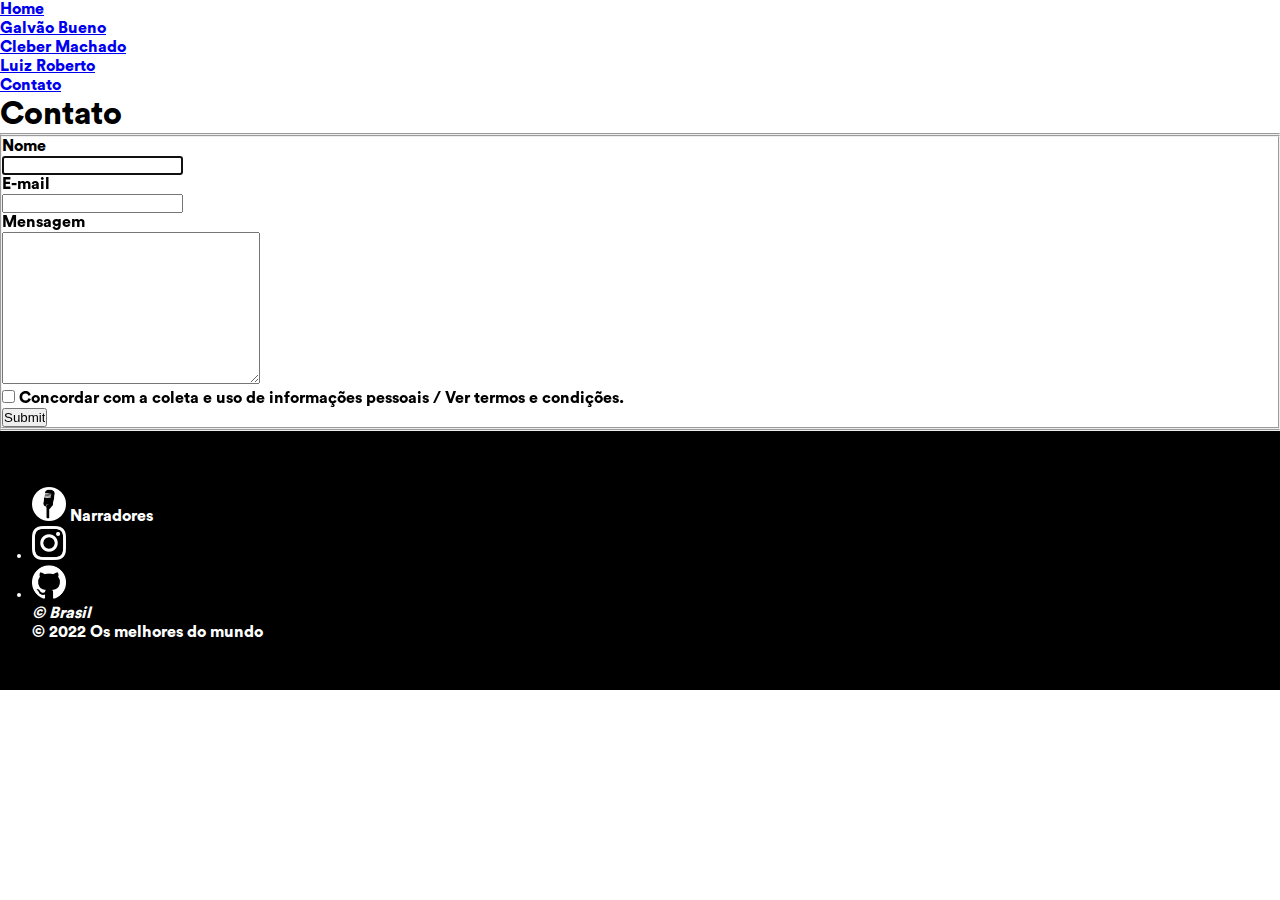
==== pages/contact.html @ 4b18e1a1 "Home-feita" ====
<!DOCTYPE html>
<html lang="en">
<head>
    <meta charset="UTF-8">
    <meta http-equiv="X-UA-Compatible" content="IE=edge">
    <meta name="viewport" content="width=device-width, initial-scale=1.0">
    <meta name="author" content="Kauã Lima">
    <meta name="description" content="Essa página é destinada alguns narradores que o autor aprecia e adimira. A pagina tem um foco entretivo e informativo">
    <title>Contact</title>
    <link rel="stylesheet" href="../media/main.css" type="text/css">
    <link rel="icon" href="../media/images/icon-microfone.png" type="image/x-icon">
</head>
<body>
    <header>
        <nav>
            <ul>
                <li><a href="/">Home</a></li>
                <li><a href="../pages/page2.html">Galvão Bueno</a></li>
                <li><a href="../pages/page3.html">Cleber Machado</a></li>
                <li><a href="../pages/page4.html">Luiz Roberto</a></li>
                <li><a href="#">Contato</a></li>
            </ul>
        </nav>

        <h1>Contato</h1> 
    </header>

    <hr>

    <main>
        <article>
            <h1></h1>
            <form action="https://httpbin.org/get" method="get">
                <fieldset>
                    <div>
                        <label for="origin-name">Nome</label> <br>
                        <input type="text" name="origin-name" id="origin-name" required autofocus>
                    </div>
                    <div>
                        <label for="email">E-mail</label> <br>
                        <input type="email" name="email" id="email" required>
                    </div>
                    <div>
                        <label for="mensagem">Mensagem</label> <br>
                        <textarea name="mensagem" id="mensagem" required data-contact-message cols="30" rows="10"></textarea>
                    </div>
                    <div>
                        <input type="checkbox" name="termos" id="termos" required>
                    <span>Concordar com a coleta e uso de informações pessoais / Ver termos e condições.</span>
                    </div> 
                    
                    <input type="submit">
                </fieldset>     
            </form>
        </article>
    </main>
    

    <hr>

    <footer>
        <img src="../media/images/icon-microfone.png" alt="icon-narras" height="34" width="34">
        <span>Narradores</span>
        <nav>
            <ul>
                <li>
                    <a href="https://www.instagram.com/mechamokaua">
                        <img src="../media/images/icon-instagram.png" alt="icon-instagram" height="34" width="34" title="Instagram">
                    </a>
                </li>
                
                <li>    
                    <a href="https://github.com/Kaua15">
                        <img src="../media/images/icon-github.png" alt="icon-github" height="34" width="34" title="GitHub">
                    </a>
                </li>     
            </ul>
        </nav>
        
        <address>© Brasil</address>
        <div>© 2022 Os melhores do mundo</div>  
    </footer>
</body>
</html>
---- media/main.css ----
* {
    margin: 0;
    padding: 0;
    box-sizing: border-box;
}

@font-face {
    font-family: 'Circular';
    src: url(fonts/Circular/CircularStd-Black.otf) format('opentype');
}

body {
    min-height: 100vh;
    font-family: "Circular";
}

/* HEADER */

.header {
    background: #000;
    color: #fff;

    display: flex;
    flex-direction: column;
    justify-content: center;
}

.navbar-links {
    display: flex;
    justify-content: center;
    align-items: center;
    gap: 3em;
    flex-flow: row wrap;

    padding: 2em;
    text-decoration: none;
    list-style: none;
}

.navbar-links li a {
    text-decoration: none;
    color: #fff;
    font-size: 1em;
}

.navbar-links li a:hover, .title a:hover {
    color: rgb(255, 255, 255, 0.8);
}

.vertical-separate-line {
    background: #fff;
    width: 1px;
    height: 1.5em;
}

.title {
    padding: 1em 40%;
}

.title a {
    display: flex;
    justify-content: center;
    align-items: center;
    margin: 0 auto;

    text-decoration: none;
    color: #fff;
    font-size: 1em;
}

.horizontal-separate-line{
    display: flex;
    justify-content: center;
}

.horizontal-separate-line div{
    background: #fff;
    width: 60vw;
    height: 1px;
}

.title a h1 {
    padding: 0.4em;
}

/* MAIN ARTICLE */

#main-article {
    min-height: 80vh;
    background-image: url(images/img-home-clebercaio.PNG);
    background-blend-mode: initial;
    background-size: cover;
    background-position: center;
    color: white;

    display: flex;
    justify-content: center;
    align-items: center;
    flex-direction: column;
}

#main-article h2 {
    font-size: 3em;
    margin: 0.1em;
}

#main-article a {
    background: #000;
    padding: 0.9em 2em;
    margin-top: 2em;
    border-radius: 4em;

    text-decoration: none;
    color: rgb(226, 226, 226);
    font-size: 1em;
}

#main-article a:hover {
    background: rgba(0, 0, 0, 0.808)
}

#main-article p {
    font-weight: 100;
}

/* Footer */

footer {
    color: #fff;
    background-color: #000;
    padding: 3.5em 3em 3em 2em;
}

.footer-social {
    display: flex;
    justify-content: space-between;
    margin-bottom: 3em;
}

.footer-social-title a {
    text-decoration: none;
    color: #fff;
    font-size: 1em;

    display: flex;
    align-items: center;
    gap: 0.5em;
}

.footer-social-medias ul {
    list-style: none;
    display: flex;
    gap: 1em;
    justify-content: space-between;
    align-items: center;
}

.footer-social-medias li a{
    background-color: #222326;
    display: flex;
    align-items: center;
    padding: 0.7em;
    border-radius: 50%; 
}

.footer-social-medias li a:hover{
    background-color: #222326c9; 
}




.footer-terms {
    display: flex;
    justify-content: space-between;
    align-items: flex-end;
    
}

.footer-terms nav ul {
    list-style: none;
    display: flex;
    gap: 1rem;

    font-size: 1.6rem;
}

.footer-terms nav ul li a {
    color: #919496;
    text-decoration: none;
    font-size: 0.4em;
}

.footer-terms nav ul li a:hover {
    color: rgb(255, 255, 255);    
}

.footer-terms div {
    text-align: right;
    font-size: 0.8rem;
    color: #919496;
}

.footer-terms div address {
    font-style: normal;
}

/* PAGE 2, 3, 4 */

#saibamais {
    min-height: 80vh;
    
}











table, td, th {
    border: 1px solid black;
    border-collapse: collapse;
}

iframe {
    border-radius: 2%;
}
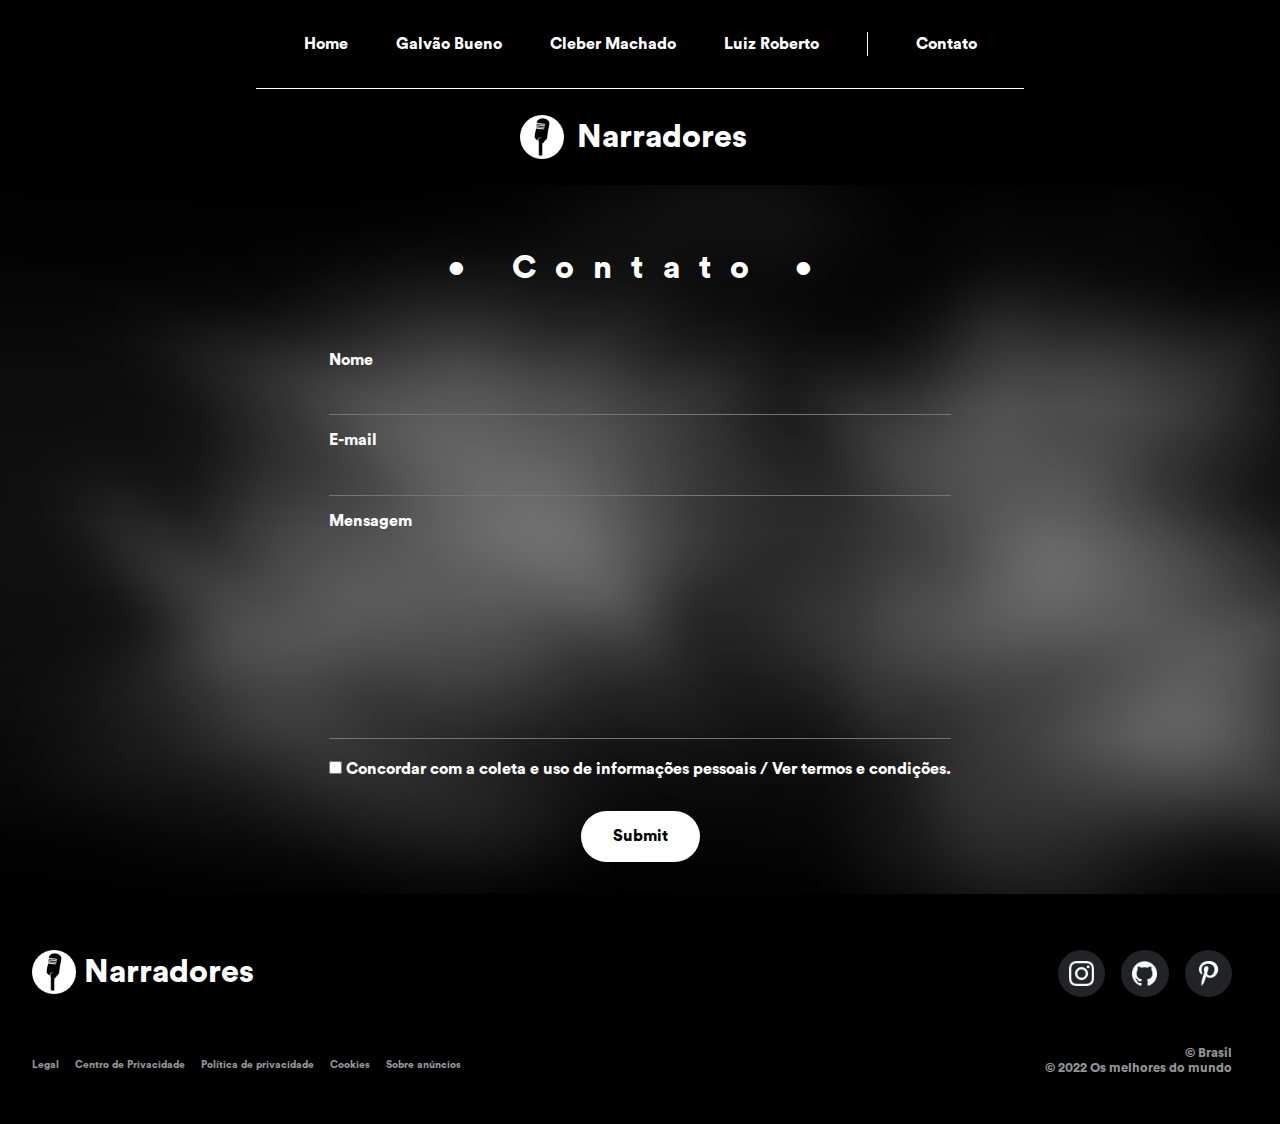
==== commit 17ec1096: "Pronto-PC" ====
--- a/pages/contact.html
+++ b/pages/contact.html
@@ -6,79 +6,109 @@
     <meta name="viewport" content="width=device-width, initial-scale=1.0">
     <meta name="author" content="Kauã Lima">
     <meta name="description" content="Essa página é destinada alguns narradores que o autor aprecia e adimira. A pagina tem um foco entretivo e informativo">
-    <title>Contact</title>
+    <title>Contato</title>
     <link rel="stylesheet" href="../media/main.css" type="text/css">
     <link rel="icon" href="../media/images/icon-microfone.png" type="image/x-icon">
 </head>
 <body>
-    <header>
-        <nav>
-            <ul>
-                <li><a href="/">Home</a></li>
-                <li><a href="../pages/page2.html">Galvão Bueno</a></li>
-                <li><a href="../pages/page3.html">Cleber Machado</a></li>
-                <li><a href="../pages/page4.html">Luiz Roberto</a></li>
-                <li><a href="#">Contato</a></li>
+    <header class="header">
+        <nav class="navbar">
+            <ul class="navbar-links">
+                <li><a href="../index.html">Home</a></li>
+                <li><a href="page2.html">Galvão Bueno</a></li>
+                <li><a href="page3.html">Cleber Machado</a></li>
+                <li><a href="page4.html">Luiz Roberto</a></li>
+                <li class="vertical-separate-line"></li>
+                <li><a href="contact.html">Contato</a></li>
             </ul>
         </nav>
 
-        <h1>Contato</h1> 
+        <div class="horizontal-separate-line">
+            <div></div>
+        </div>
+        
+
+        <div class="title">
+            <a href="../index.html">
+                <img src="../media/images/icon-microfone.png" alt="icon-narras" height="44" width="44">
+                <h1>Narradores</h1>
+            </a>   
+        </div>
     </header>
 
-    <hr>
-
     <main>
-        <article>
-            <h1></h1>
+        <article class="contato">
+            <h1>• Contato •</h1>
             <form action="https://httpbin.org/get" method="get">
                 <fieldset>
                     <div>
                         <label for="origin-name">Nome</label> <br>
-                        <input type="text" name="origin-name" id="origin-name" required autofocus>
+                        <input type="text" name="origin-name" id="origin-name" required autofocus class="input">
                     </div>
                     <div>
                         <label for="email">E-mail</label> <br>
-                        <input type="email" name="email" id="email" required>
+                        <input type="email" name="email" id="email" required class="input">
                     </div>
                     <div>
                         <label for="mensagem">Mensagem</label> <br>
-                        <textarea name="mensagem" id="mensagem" required data-contact-message cols="30" rows="10"></textarea>
+                        <textarea name="mensagem" id="mensagem" required data-contact-message cols="30" rows="10" class="input"></textarea>
                     </div>
                     <div>
                         <input type="checkbox" name="termos" id="termos" required>
-                    <span>Concordar com a coleta e uso de informações pessoais / Ver termos e condições.</span>
+                        <span>Concordar com a coleta e uso de informações pessoais / Ver termos e condições.</span>
                     </div> 
                     
-                    <input type="submit">
+                    <input type="submit" class="button-submit">
                 </fieldset>     
             </form>
         </article>
     </main>
     
+    <footer id="footer">
+        <div class="footer-social">   
+            <div class="footer-social-title">
+                <a href="../index.html">
+                    <img src="../media/images/icon-microfone.png" alt="icon-narras" height="44" width="44">
+                    <h1>Narradores</h1>
+                </a>   
+            </div>
+            <nav class="footer-social-medias">
+                <ul>
+                    <li>
+                        <a href="https://www.instagram.com/mechamokaua">
+                            <img src="../media/images/icon-instagram.png" alt="icon-instagram" height="25" width="25" title="Instagram">
+                        </a>
+                    </li>
+                    
+                    <li>    
+                        <a href="https://github.com/Kaua15">
+                            <img src="../media/images/icon-github.png" alt="icon-github" height="25" width="25" title="GitHub">
+                        </a>
+                    </li> 
+                    <li>
+                        <a href="https://br.pinterest.com/mechamokaua/_created/">
+                            <img src="../media/images/icon-pinterest.png" alt="icon-pinterest" height="25" width="25" title="GitHub">
+                        </a>
+                    </li>    
+                </ul>
+            </nav>
+        </div>
 
-    <hr>
-
-    <footer>
-        <img src="../media/images/icon-microfone.png" alt="icon-narras" height="34" width="34">
-        <span>Narradores</span>
-        <nav>
-            <ul>
-                <li>
-                    <a href="https://www.instagram.com/mechamokaua">
-                        <img src="../media/images/icon-instagram.png" alt="icon-instagram" height="34" width="34" title="Instagram">
-                    </a>
-                </li>
-                
-                <li>    
-                    <a href="https://github.com/Kaua15">
-                        <img src="../media/images/icon-github.png" alt="icon-github" height="34" width="34" title="GitHub">
-                    </a>
-                </li>     
-            </ul>
-        </nav>
-        
-        <address>© Brasil</address>
-        <div>© 2022 Os melhores do mundo</div>  
+        <div class="footer-terms">
+            <nav>
+                <ul>
+                    <li><a href="#footer">Legal</a></li>
+                    <li><a href="#footer">Centro de Privacidade</a></li>
+                    <li><a href="#footer">Política de privacidade</a></li>
+                    <li><a href="#footer">Cookies</a></li>
+                    <li><a href="#footer">Sobre anúncios</a></li>
+                </ul>
+            </nav>
+            <div>
+                <address>© Brasil</address>
+                <span>© 2022 Os melhores do mundo</span> 
+            </div>
+        </div>              
     </footer>
 </body>
 </html>--- a/media/main.css
+++ b/media/main.css
@@ -7,6 +7,11 @@
 @font-face {
     font-family: 'Circular';
     src: url(fonts/Circular/CircularStd-Black.otf) format('opentype');
+}
+
+@font-face {
+    font-family: 'OpenSans';
+    src: url(fonts/Open_Sans/OpenSans.ttf) format('truetype');
 }
 
 body {
@@ -126,15 +131,17 @@
 /* Footer */
 
 footer {
+    min-height: 20vh;
     color: #fff;
     background-color: #000;
-    padding: 3.5em 3em 3em 2em;
+    padding: 3.5em 3em 3em 2em;  
 }
 
 .footer-social {
     display: flex;
     justify-content: space-between;
     margin-bottom: 3em;
+    flex-flow: row wrap;
 }
 
 .footer-social-title a {
@@ -153,6 +160,7 @@
     gap: 1em;
     justify-content: space-between;
     align-items: center;
+    flex-flow: row wrap;
 }
 
 .footer-social-medias li a{
@@ -174,13 +182,14 @@
     display: flex;
     justify-content: space-between;
     align-items: flex-end;
-    
+    flex-flow: row wrap;
 }
 
 .footer-terms nav ul {
     list-style: none;
     display: flex;
     gap: 1rem;
+    flex-flow: row wrap;
 
     font-size: 1.6rem;
 }
@@ -209,24 +218,272 @@
 
 #saibamais {
     min-height: 80vh;
-    
-}
-
-
-
-
-
-
-
-
-
-
+    display: flex;
+    align-items: flex-start;
+    justify-content: center;
+    flex-direction: column;
+    margin-left: 7em;
+    margin-bottom: 2em;
+}
+
+.imgfundo-cleber {
+    background-image: url(images/cleber-machado/cleber-2.png);
+    background-repeat: no-repeat;
+    background-position-x: right;
+}
+
+.imgfundo-luis {
+    background-image: url(images/luis-roberto/luis-image.png);
+    background-repeat: no-repeat;
+    background-position-x: right;
+}
+
+.imgfundo-galvao {
+    background-image: url(images/galvao/galvao-bueno-images2.png);
+    background-repeat: no-repeat;
+    background-position-x: right;
+}
+
+#saibamais p {
+    padding: 1em 0;
+    border-top: 5px solid #000;
+    font-size: 1.4em;
+}
+
+#saibamais h1 {
+    margin-bottom: 0.6em;
+    font-size: 3em;
+}
+
+#saibamais a {
+    background: #000;
+    padding: 0.9em 2em;
+    margin: 1.2em 0;
+    border-radius: 4em;
+
+    text-decoration: none;
+    color: rgb(226, 226, 226);
+    font-size: 1em;
+}
+
+#saibamais a:hover {
+    background: rgba(214, 115, 115, 0.808)
+}
+
+.mark {
+    color: #fff;
+    background-color: #000;
+    padding: 0.2em 0.4em;
+    border-radius: 2%;
+}
+
+#sobre {
+    margin: 1em 20%;
+    padding-top: 2em;
+    text-align: center;
+}
+
+#sobre h2{
+    font-size: 3em;
+    margin: 0.5em 0;
+    text-align: left;
+}
+
+#sobre p{
+    font-family: 'OpenSans';
+    line-height: 2em;
+    text-align: justify;
+    margin: 1em 0;
+}
+
+#sobre img {
+    margin: 0 auto;
+}
+
+#melhores-narracoes {
+    margin: 3em 20%;
+    text-align: center;
+}
+
+#melhores-narracoes h1 {
+    font-size: 3em;
+    margin-bottom: 1em;
+}
+
+
+.videos {
+    display: flex;
+    margin: 1.5em 0;
+    flex: 1 1 400px;
+}
+
+@media screen and (max-width: 950px) {
+    .videos {
+        flex-wrap: wrap;
+    }
+}
+
+.videos iframe {
+    flex: 2 2 500px;
+    height: 300px;
+}
+
+.videos div {
+    flex: 1 1 500px;
+    font-family: 'OpenSans';
+    line-height: 2em;
+    margin: 0 1em;
+}
+
+.videos div h3 {
+    text-align: center;
+    font-weight: 900;
+    margin-bottom: 1em;
+}
+
+.videos div p{
+    text-align: justify;
+}
+
+.videos-twitter {
+    display: flex;
+    margin: 1.5em 0;
+    flex: 1 1 400px;
+}
+
+@media screen and (max-width: 950px) {
+    .videos-twitter {
+        flex-wrap: wrap;
+    }
+}
+
+.videos-twitter iframe {
+    flex: 2 2 500px;
+    height: 300px;
+    margin-right: 1em;
+}
+
+.videos-twitter div {
+    flex: 1 1 500px;
+    font-family: 'OpenSans';
+    line-height: 2em;
+}
+
+.videos-twitter div h3 {
+    text-align: center;
+    font-weight: 900;
+    margin-bottom: 1em;
+}
+
+.videos-twitter div p{
+    text-align: justify;
+}
+
+#trabalhos {
+    padding: 1em 0 2.5em 0;
+}
+
+#trabalhos h2 {
+    font-size: 3em;
+    margin: 0.5em 0;
+    text-align: center;
+}
+
+#trabalhos table {
+
+    margin: 3em auto;
+}
 
 table, td, th {
     border: 1px solid black;
     border-collapse: collapse;
+    padding: 1em;
+}
+
+th {
+    background-color: rgba(0, 0, 0, 0.061);
 }
 
 iframe {
     border-radius: 2%;
-}+}
+
+/* Contato */
+
+.contato {
+    min-height: 70vh;
+    display: flex;
+    align-items: center;
+    justify-content: center;
+    flex-direction: column;
+    background-image: url(images/img-fundo-contato.PNG);
+    background-repeat: no-repeat;
+    background-size: cover;
+
+    color: #fff;
+}
+
+.contato h1 {
+    margin: 2em;
+    letter-spacing: 0.6em;
+}
+
+.contato form {
+    margin: 0 10em;
+    min-height: 40vh;
+}
+
+.contato form fieldset div {
+    width: 100%;
+    margin-bottom: 1em;
+}
+
+.input {
+    color: #fff;
+    font-family: 'OpenSans';
+    width: inherit;
+
+    border: none;
+    border-bottom: 1px solid #747474;
+    background-color: transparent;
+    padding: 1em 0;
+}
+
+.input:nth-child(3) {
+    resize: none;
+    min-height: 1em;
+}
+
+.input:focus {
+    box-shadow: 0 0 0 0;
+    outline: 0;
+}
+
+.button-submit {
+    display: flex;
+    background: rgb(255, 255, 255);
+    padding: 1em 2em;
+    margin: 2em auto;
+    border-radius: 4em;
+    border: none; 
+    align-items: center;
+    justify-content: center;
+
+    font-family: 'Circular';
+    color: rgb(0, 0, 0);
+    font-size: 1em;
+    font-weight: 800;   
+}
+
+.button-submit:hover {
+    background: rgba(255, 255, 255, 0.801);
+}
+
+
+fieldset {
+    border: none;
+}
+
+.contact-footer {
+    min-height: 30vh;
+}
